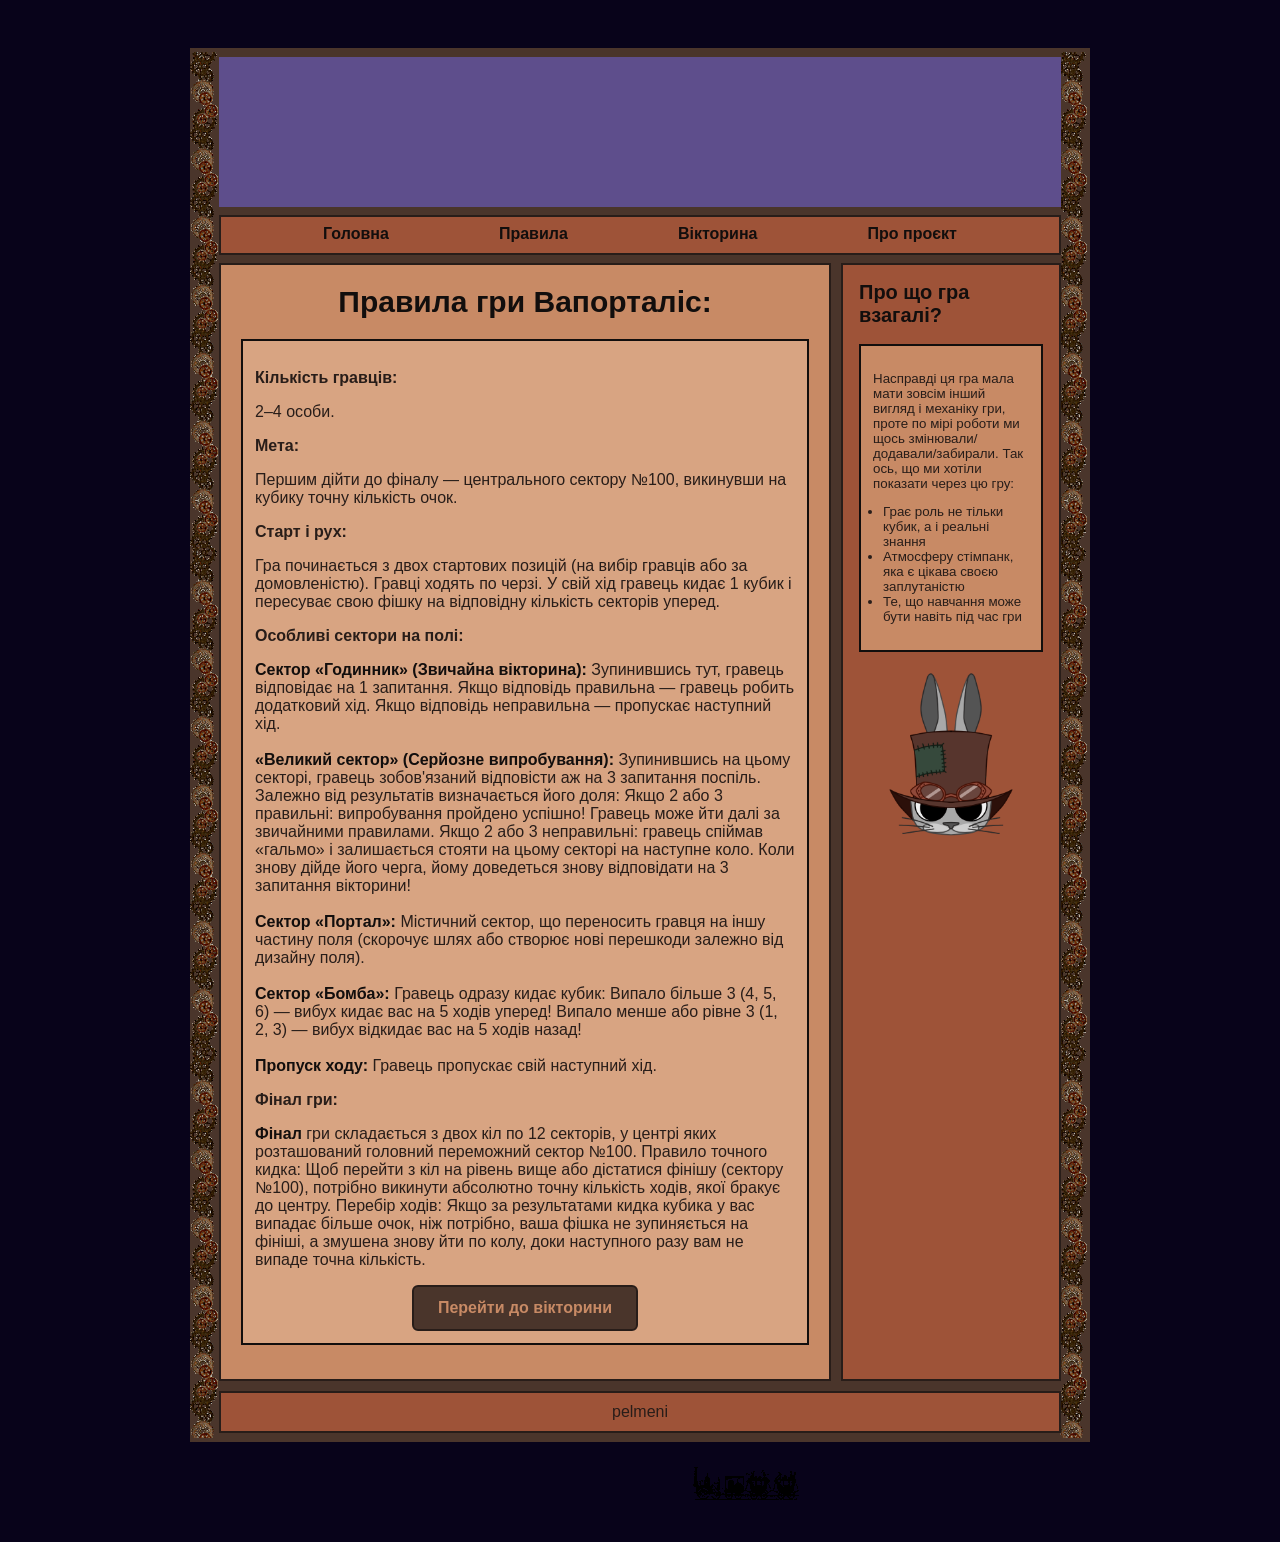
==== instr.html @ 7c3bfebd "Add files via upload" ====
<!DOCTYPE html>
<html>
    <head>
        <meta charset="UTF-8">
        <meta name="viewport" content="width=device-width, initial-scale=1.0">
        <title>Vaportalis</title>
        <link rel="stylesheet" href="style.css">
    </head>
    <body>
        <div id="container">
                <div id="headerArea">
                    <div id="header"></div>
                    <nav id="navbar">
                        <ul>
                            <li><a href="index.html">Головна</a></li>
                            <li><a href="instr.html">Правила</a></li>
                            <li><a href="quiz.html">Вікторина</a></li>
                            <li><a href="project.html">Про проєкт</a></li>
                        </ul>
                    </nav>
                </div>

                <div id="flex">
                    
                    <main>
                        <h1>Правила гри Вапорталіс:</h1>
                        <div class="boxx">
                            <p><strong>Кількість гравців:</strong></p><p>2–4 особи.</p>
                            <p><strong>Мета:</strong></p><p>Першим дійти до фіналу — центрального сектору №100, викинувши на кубику точну кількість очок.</p>
                            <p><strong>Старт і рух:</strong></p><p>Гра починається з двох стартових позицій (на вибір гравців або за домовленістю).
Гравці ходять по черзі. У свій хід гравець кидає 1 кубик і пересуває свою фішку на відповідну кількість секторів уперед.</p>
                            <p><strong>Особливі сектори на полі:</strong></p>
<p>
    <a class="hover-preview-link" tabindex="0">
        <span>Сектор «Годинник» (Звичайна вікторина):</span>
        <img src="clock.png" alt="Сектор Годинник" class="hover-preview-img">
    </a>
    Зупинившись тут, гравець відповідає на 1 запитання.
    Якщо відповідь правильна — гравець робить додатковий хід.
    Якщо відповідь неправильна — пропускає наступний хід.<br><br>

    <a class="hover-preview-link" tabindex="0">
        <span>«Великий сектор» (Серйозне випробування):</span>
        <img src="bigsect.png" alt="Великий сектор" class="hover-preview-img">
    </a>
    Зупинившись на цьому секторі, гравець зобов'язаний відповісти аж на 3 запитання поспіль. Залежно від результатів визначається його доля:
    Якщо 2 або 3 правильні: випробування пройдено успішно! Гравець може йти далі за звичайними правилами.
    Якщо 2 або 3 неправильні: гравець спіймав «гальмо» і залишається стояти на цьому секторі на наступне коло. Коли знову дійде його черга, йому доведеться знову відповідати на 3 запитання вікторини!<br><br>

    <a class="hover-preview-link" tabindex="0">
        <span>Сектор «Портал»:</span>
        <img src="portal.png" alt="Сектор Портал" class="hover-preview-img">
    </a>
    Містичний сектор, що переносить гравця на іншу частину поля (скорочує шлях або створює нові перешкоди залежно від дизайну поля).<br><br>

    <a class="hover-preview-link" tabindex="0">
        <span>Сектор «Бомба»:</span>
        <img src="bomba.png" alt="Сектор Бомба" class="hover-preview-img">
    </a>
    Гравець одразу кидає кубик:
    Випало більше 3 (4, 5, 6) — вибух кидає вас на 5 ходів уперед!
    Випало менше або рівне 3 (1, 2, 3) — вибух відкидає вас на 5 ходів назад!<br><br>

    <a class="hover-preview-link" tabindex="0">
        <span>Пропуск ходу:</span>
        <img src="prop.png" alt="Пропуск ходу" class="hover-preview-img">
    </a>
    Гравець пропускає свій наступний хід.
</p>
                        <p><strong>Фінал гри:</strong></p><p><a class="hover-preview-link" tabindex="0">
        <span>Фінал</span>
        <img src="final.png" alt="Фінал" class="hover-preview-img">
    </a> гри складається з двох кіл по 12 секторів, у центрі яких розташований головний переможний сектор №100.
Правило точного кидка: Щоб перейти з кіл на рівень вище або дістатися фінішу (сектору №100), потрібно викинути абсолютно точну кількість ходів, якої бракує до центру.
Перебір ходів: Якщо за результатами кидка кубика у вас випадає більше очок, ніж потрібно, ваша фішка не зупиняється на фініші, а змушена знову йти по колу, доки наступного разу вам не випаде точна кількість.</p>
                        <div id="butwrapper">
                            <a href="quiz.html" class="btn-game">Перейти до вікторини</a>
                        </div>
                        </div>
                    </main>
                <aside id="rightSidebar"><h2>Про що гра взагалі?</h2>
                <div class="box">
                    <p>Насправді ця гра мала мати зовсім інший вигляд і механіку гри, проте по мірі роботи ми щось змінювали/додавали/забирали. Так ось, що ми хотіли показати через цю гру:</p>
                    <ul style="padding-left:10px;">
                        <li>Грає роль не тільки кубик, а і реальні знання</li>
                        <li>Атмосферу стімпанк, яка є цікава своєю заплутаністю</li>
                        <li>Те, що навчання може бути навіть під час гри</li>
                    </ul>
                </div>
                <div class="bunny-mascot" tabindex="0" aria-label="Стімпанк-заєць">
                    <img src="prostz.png" alt="Заєць у циліндрі" class="bunny-img bunny-normal">
                     <img src="starz.png" alt="Заєць підмигує" class="bunny-img bunny-wink">
                </div>
                
                </aside></div>
                <footer id="footer">pelmeni</footer>
            </div>
            <div class="train-bar">
                <img src="victorian-train-glittergfx.gif" alt="Вікторіанський поїзд" class="train-img">
            </div>          
    </body>
</html>
---- style.css ----
:root {
    --header-image: url('https://www.leonardodavinci.net/assets/img/works/landscape-drawing-for-santa-maria-della-neve.jpg');
    --body-bg-image: url('https://img.glittergfx.com/backgrounds/abstract/5NzY-brown-fancy-background.jpg');
    --content: #43256E;
}

@font-face {
    font-family: Nunito;
    src: url('https://sadhost.neocities.org/fonts/Nunito-Regular.ttf');
}

@font-face {
    font-family: Nunito;
    src: url('https://sadhost.neocities.org/fonts/Nunito-Bold.ttf');
    font-weight: bold;
}

@font-face {
    font-family: Nunito;
    src: url('https://sadhost.neocities.org/fonts/Nunito-Italic.ttf');
    font-style: italic;
}

@font-face {
    font-family: Nunito;
    src: url('https://sadhost.neocities.org/fonts/Nunito-BoldItalic.ttf');
    font-style: italic;
    font-weight: bold;
}

/* ВИПРАВЛЕНО: було "-", має бути "*" */
*, *::before, *::after {
    box-sizing: border-box;
}

body {
    font-family: 'Nunito', sans-serif;
    margin: 0;
    padding: 24px 12px; 
    background-color: #08031A;
    background-size: 65px;
    color: #281D19;
    background-image: var(--body-bg-image);
}
body {
  cursor: url('cursorr.png') 0 0, auto;
}
a, button {
  cursor: url('pointerr.png') 0 0, pointer;
}
#container {
    max-width: 900px;
    margin: 24px auto; 
    border-top: 4px solid #4A352B;
    border-bottom: 4px solid #4A352B;
    border-left: 24px solid transparent;
    border-right: 24px solid transparent;
    padding: 5px;
    background-color: #4A352B;
    background-image:
        url('ezgif-6abb642a9d374ebf.gif'),
        url('ezgif-6abb642a9d374ebf.gif');
    background-position:
        left top,
        right top;
    background-repeat:
        repeat-y,
        repeat-y;
    background-origin: border-box;
}
.hover-preview-link {
    position: relative;
}

.hover-preview-img {
    display: block;
    position: fixed; /* тримається поверх сторінки, навіть якщо блок вузький */
    right: 24px;
    bottom: 24px;
    max-width: 260px;
    max-height: 200px;
    width: auto;
    height: auto;
    border: 3px solid #281D19;
    border-radius: 6px;
    box-shadow: 0 8px 24px rgba(0, 0, 0, 0.55);
    background-color: #4A352B;
    opacity: 0;
    visibility: hidden;
    pointer-events: none; 
    transform: translateY(8px);
    transition: opacity 0.2s ease, transform 0.2s ease, visibility 0.2s ease;
    z-index: 9999;
}

.hover-preview-link:hover .hover-preview-img {
    opacity: 1;
    visibility: visible;
    transform: translateY(0);
}

main a:not(.btn-game) {
    color: #120E0D;
    font-weight: bold;
    text-decoration: none;
}

#container main a.hover-preview-link:hover span {
    color: #4A352B;
    text-decoration: underline;
}
#container a:not(.btn-game) {
    color: #120E0D;
    font-weight: bold;
}

#container a:not(.btn-game):hover {
    color: #C88A65;
    text-decoration: underline;
}

#header {
    width: 100%;
    background-color: #5e4e8c;
    height: 150px;
    background-image: var(--header-image);
    background-size: cover;
    background-position: center;
}
.train-bar {
    max-width: 900px;
    margin: 12px auto; /* відступ зверху/знизу та центрування по ширині контейнера */
    text-align: center;
}

.train-img {
    display: inline-block;
    max-width: 100%;
    height: auto;
    image-rendering: pixelated; /* зберігає чіткий ретро/піксельний вигляд */
}

/* navigation section */
#navbar {
    min-height: 40px;
    background-color: #9E5338;
    width: 100%;
    margin-top: 8px; /* Відступ зверху від хедера */
    margin-bottom: 8px; /* Відступ знизу до основного блоку */
    border: 2px solid #281D19;
}

#navbar ul {
    display: flex;
    padding: 8px 0;
    margin: 0;
    list-style-type: none;
    justify-content: space-evenly;
    align-items: center;
}

#navbar li a {
    color: #120E0D;
    font-weight: 800;
    text-decoration: none;
    padding: 4px 8px;
}

#navbar li a:hover {
    color: #C88A65;
    text-decoration: underline;
}

#flex {
    display: flex;
    gap: 10px; /* Відступ між головним блоком і сайдбаром */
}

#butwrapper {
    display: flex;
    justify-content: center;
    align-items: center;
    margin-top: 16px;
}

aside {
    background-color: #9E5338;
    width: 220px;
    padding: 16px; /* Відступ усередині сайдбара */
    font-size: smaller;
    border: 2px solid #281D19;
}

main {
    background-color: #C88A65;
    flex: 1;
    padding: 20px; /* Відступ тексту від країв головного блока */
    order: 2;
    border: 2px solid #281D19;
    min-width: 0;
}

#leftSidebar {
    order: 1;
}

#rightSidebar {
    order: 3;
}

footer {
    background-color: #9E5338;
    width: 100%;
    min-height: 40px;
    padding: 10px;
    margin-top: 10px; /* Відступ над футером */
    text-align: center;
    border: 2px solid #281D19;
}

h1,
h2,
h3 {
    color: #120E0D;
    margin-top: 0;
}

h1 {
    font-size: 30px;
    text-align: center;
}

strong {
    color: #281D19;
}

.box {
    background-color: #C88A65;
    border: 2px solid #120E0D;
    padding: 12px; /* Внутрішній відступ усередині боксу */
    margin-bottom: 14px; /* Відступ знизу від боксу */
}
.boxx {
    background-color: #D8A482;
    border: 2px solid #120E0D;
    padding: 12px; /* Внутрішній відступ усередині боксу */
    margin-bottom: 14px; 
    margin-top: 14px;
}

#topBar {
    width: 100%;
    height: 30px;
    padding: 10px;
    font-size: smaller;
    background-color: #13092D;
}

/* Кнопка-посилання на іншу сторінку */
.btn-game {
    display: inline-block;
    padding: 12px 24px;
    background-color: #4A352B;
    color: #C88A65;
    font-weight: 800;
    text-decoration: none;
    border-radius: 6px;
    border: 2px solid #281D19;
    transition: transform 0.15s ease, background-color 0.2s ease, color 0.2s ease;
}

.btn-game:hover {
    background-color: #281D19;
    color: #C88A65;
    transform: translateY(-2px);
}
.bunny-mascot {
    position: relative;
    width: 170px;
    height: 170px;
    margin: 18px auto 0;
    cursor: pointer;
}

.bunny-img {
    position: absolute;
    inset: 0;
    width: 100%;
    height: 100%;
    object-fit: contain;
    transition: opacity 0.15s ease, transform 0.2s ease;
}

.bunny-normal {
    opacity: 1;
}

.bunny-wink {
    opacity: 0;
}

.bunny-mascot:hover .bunny-normal,
.bunny-mascot:focus .bunny-normal {
    opacity: 0;
}

.bunny-mascot:hover .bunny-wink,
.bunny-mascot:focus .bunny-wink {
    opacity: 1;
    transform: scale(1.04);
}
/* ================= СТИЛІ ДЛЯ ВІКТОРИНИ ================= */
.hidden {
    display: none !important;
}

/* Сітка для 7 кнопок категорій */
.categories-grid {
    display: grid;
    grid-template-columns: repeat(2, 1fr);
    gap: 12px;
    margin-top: 18px;
}

/* 7-ма кнопка красиво центрується на всю ширину знизу */
.categories-grid .cat-btn:last-child:nth-child(odd) {
    grid-column: 1 / -1;
}

.cat-btn {
    padding: 14px 16px;
    background-color: #4A352B;
    color: #F3DEC9;
    font-family: 'Nunito', sans-serif;
    font-size: 16px;
    font-weight: 800;
    border: 2px solid #281D19;
    border-radius: 6px;
    cursor: pointer;
    transition: transform 0.15s ease, background-color 0.2s ease, color 0.2s ease;
    text-align: center;
}

.cat-btn:hover {
    background-color: #9E5338;
    color: #120E0D;
    transform: translateY(-2px);
}

.quiz-top-bar {
    display: flex;
    justify-content: space-between;
    align-items: center;
    margin-bottom: 14px;
    gap: 10px;
}

.category-badge {
    background-color: #9E5338;
    color: #120E0D;
    font-weight: 800;
    padding: 5px 12px;
    border: 2px solid #281D19;
    border-radius: 4px;
    font-size: 14px;
}

.btn-small {
    background-color: #4A352B;
    color: #C88A65;
    font-family: 'Nunito', sans-serif;
    font-weight: 700;
    border: 2px solid #281D19;
    border-radius: 4px;
    padding: 5px 10px;
    cursor: pointer;
}

.btn-small:hover {
    background-color: #281D19;
}

.question-box {
    background-color: #D8A482;
    border: 2px solid #281D19;
    padding: 16px;
}

.question-text {
    font-size: 18px;
    font-weight: 800;
    color: #120E0D;
    margin: 0;
}

/* Варіанти відповідей */
.options-list {
    display: flex;
    flex-direction: column;
    gap: 10px;
    margin-top: 14px;
}

.option-btn {
    width: 100%;
    text-align: left;
    padding: 12px 16px;
    background-color: #4A352B;
    color: #F3DEC9;
    font-family: 'Nunito', sans-serif;
    font-size: 15px;
    font-weight: 700;
    border: 2px solid #281D19;
    border-radius: 6px;
    cursor: pointer;
    transition: background-color 0.15s ease, transform 0.1s ease;
}

.option-btn:hover:not(:disabled) {
    background-color: #281D19;
    transform: translateX(4px);
}

.option-btn:disabled {
    cursor: default;
}

/* Підсвітка правильної та неправильної відповіді */
.option-btn.correct {
    background-color: #2D6A4F !important;
    border-color: #1B4332 !important;
    color: #FFFFFF !important;
}

.option-btn.wrong {
    background-color: #9B2226 !important;
    border-color: #590D22 !important;
    color: #FFFFFF !important;
}

/* Блок пояснення */
.feedback-box {
    margin-top: 16px;
    padding: 14px;
    border: 2px solid #281D19;
    border-radius: 6px;
    background-color: #E6BEA3;
}

.feedback-box.is-correct {
    border-left: 8px solid #2D6A4F;
}

.feedback-box.is-wrong {
    border-left: 8px solid #9B2226;
}

.feedback-status {
    font-size: 17px;
    font-weight: 800;
    margin: 0 0 6px 0;
}

.feedback-box.is-correct .feedback-status {
    color: #1B4332;
}

.feedback-box.is-wrong .feedback-status {
    color: #780000;
}

.feedback-explanation {
    margin: 0;
    font-size: 15px;
    color: #120E0D;
    line-height: 1.45;
}

.quiz-controls {
    display: flex;
    justify-content: center;
    gap: 12px;
    margin-top: 18px;
    flex-wrap: wrap;
}

.quiz-controls .btn-game {
    font-family: 'Nunito', sans-serif;
    font-size: 15px;
    cursor: pointer;
}

.btn-secondary {
    background-color: #9E5338;
    color: #120E0D;
}

.btn-secondary:hover {
    background-color: #7A3E28;
    color: #F3DEC9;
}


@media only screen and (max-width: 600px) {
    .categories-grid {
        grid-template-columns: 1fr;
    }
}

@media only screen and (max-width: 800px) {
    #flex {
        flex-wrap: wrap;
    }

    aside {
        width: 100%;
    }

    main {
        order: 1;
    }

    #leftSidebar {
        order: 2;
    }

    #rightSidebar {
        order: 3;
    }

    #navbar ul {
        flex-wrap: wrap;
        gap: 6px;
    }
}
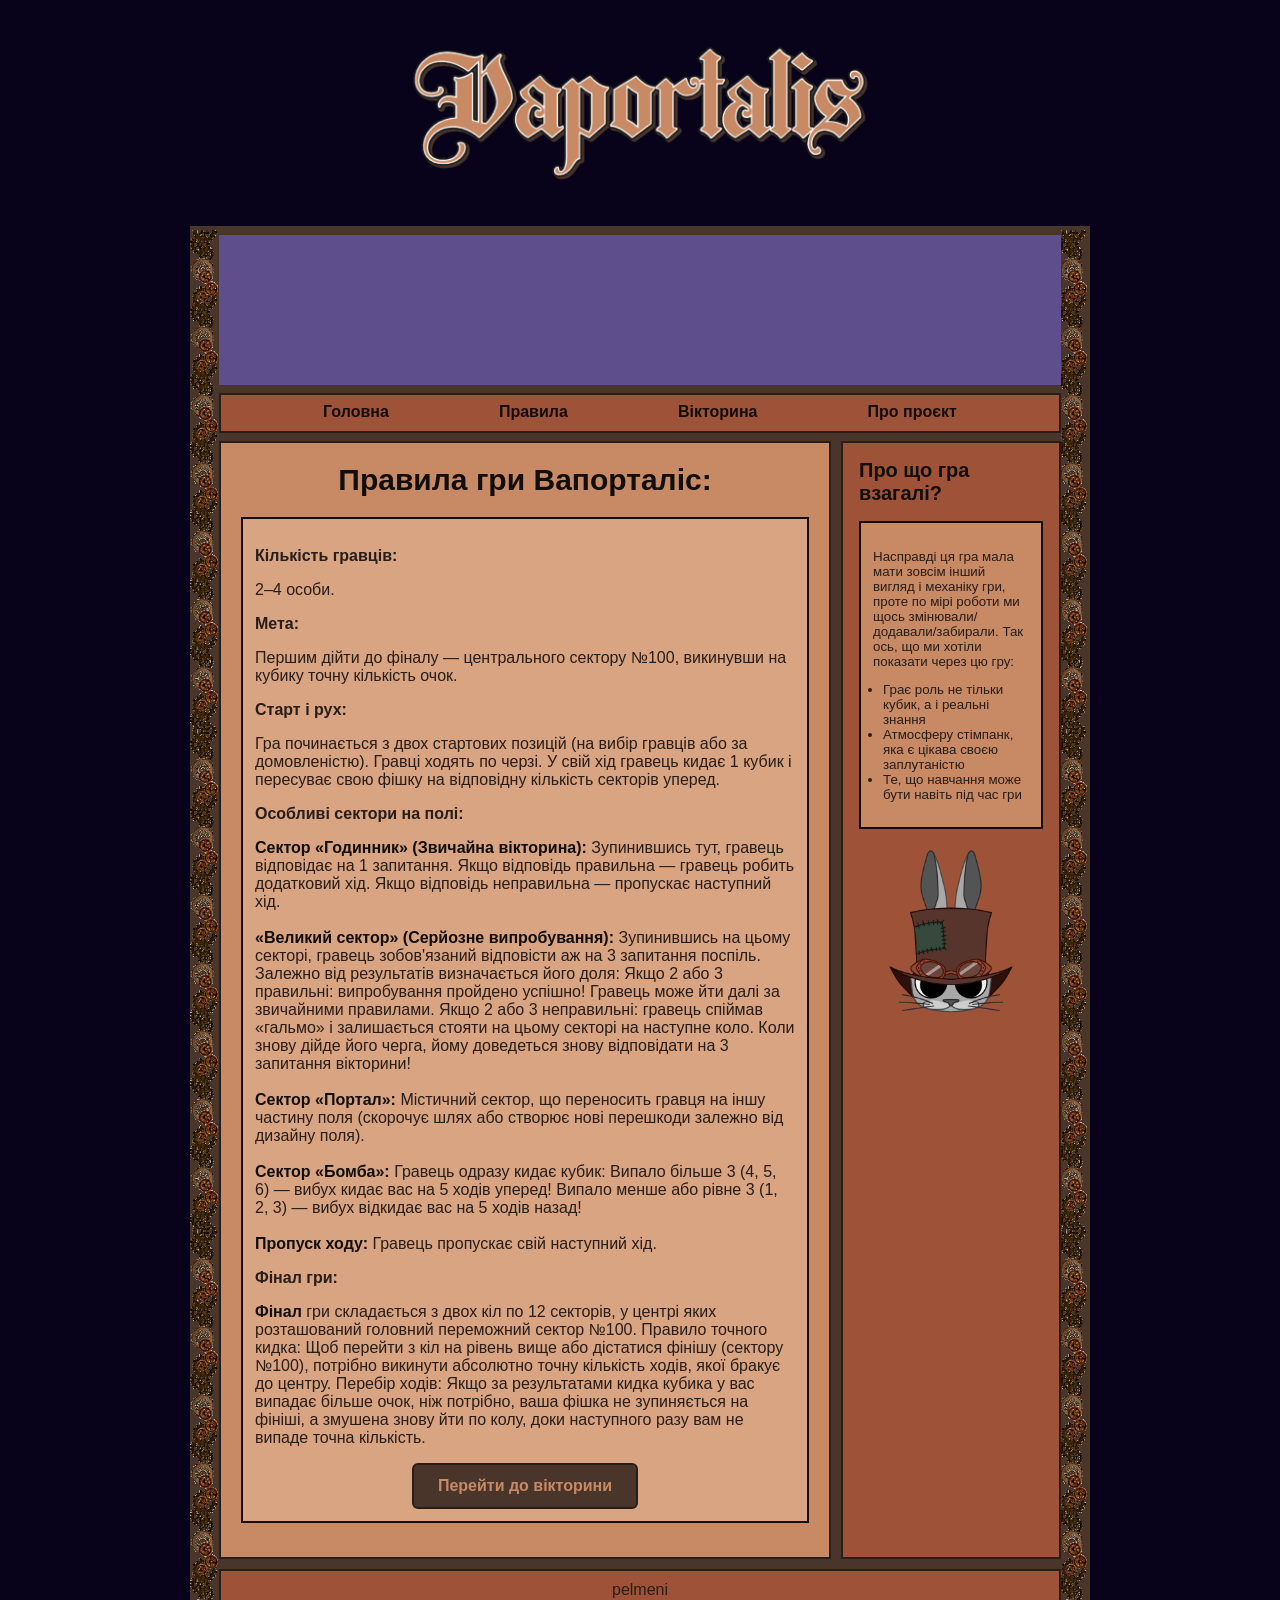
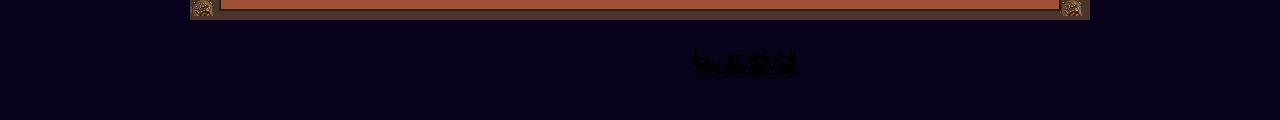
==== commit fda947c0: "Fix HTML structure and add logo image" ====
--- a/instr.html
+++ b/instr.html
@@ -7,6 +7,7 @@
         <link rel="stylesheet" href="style.css">
     </head>
     <body>
+        <img src="Vaporf.png" alt="лого" style="display: block; margin: 0 auto; width: 500px;">
         <div id="container">
                 <div id="headerArea">
                     <div id="header"></div>
@@ -99,4 +100,4 @@
                 <img src="victorian-train-glittergfx.gif" alt="Вікторіанський поїзд" class="train-img">
             </div>          
     </body>
-</html>+</html>
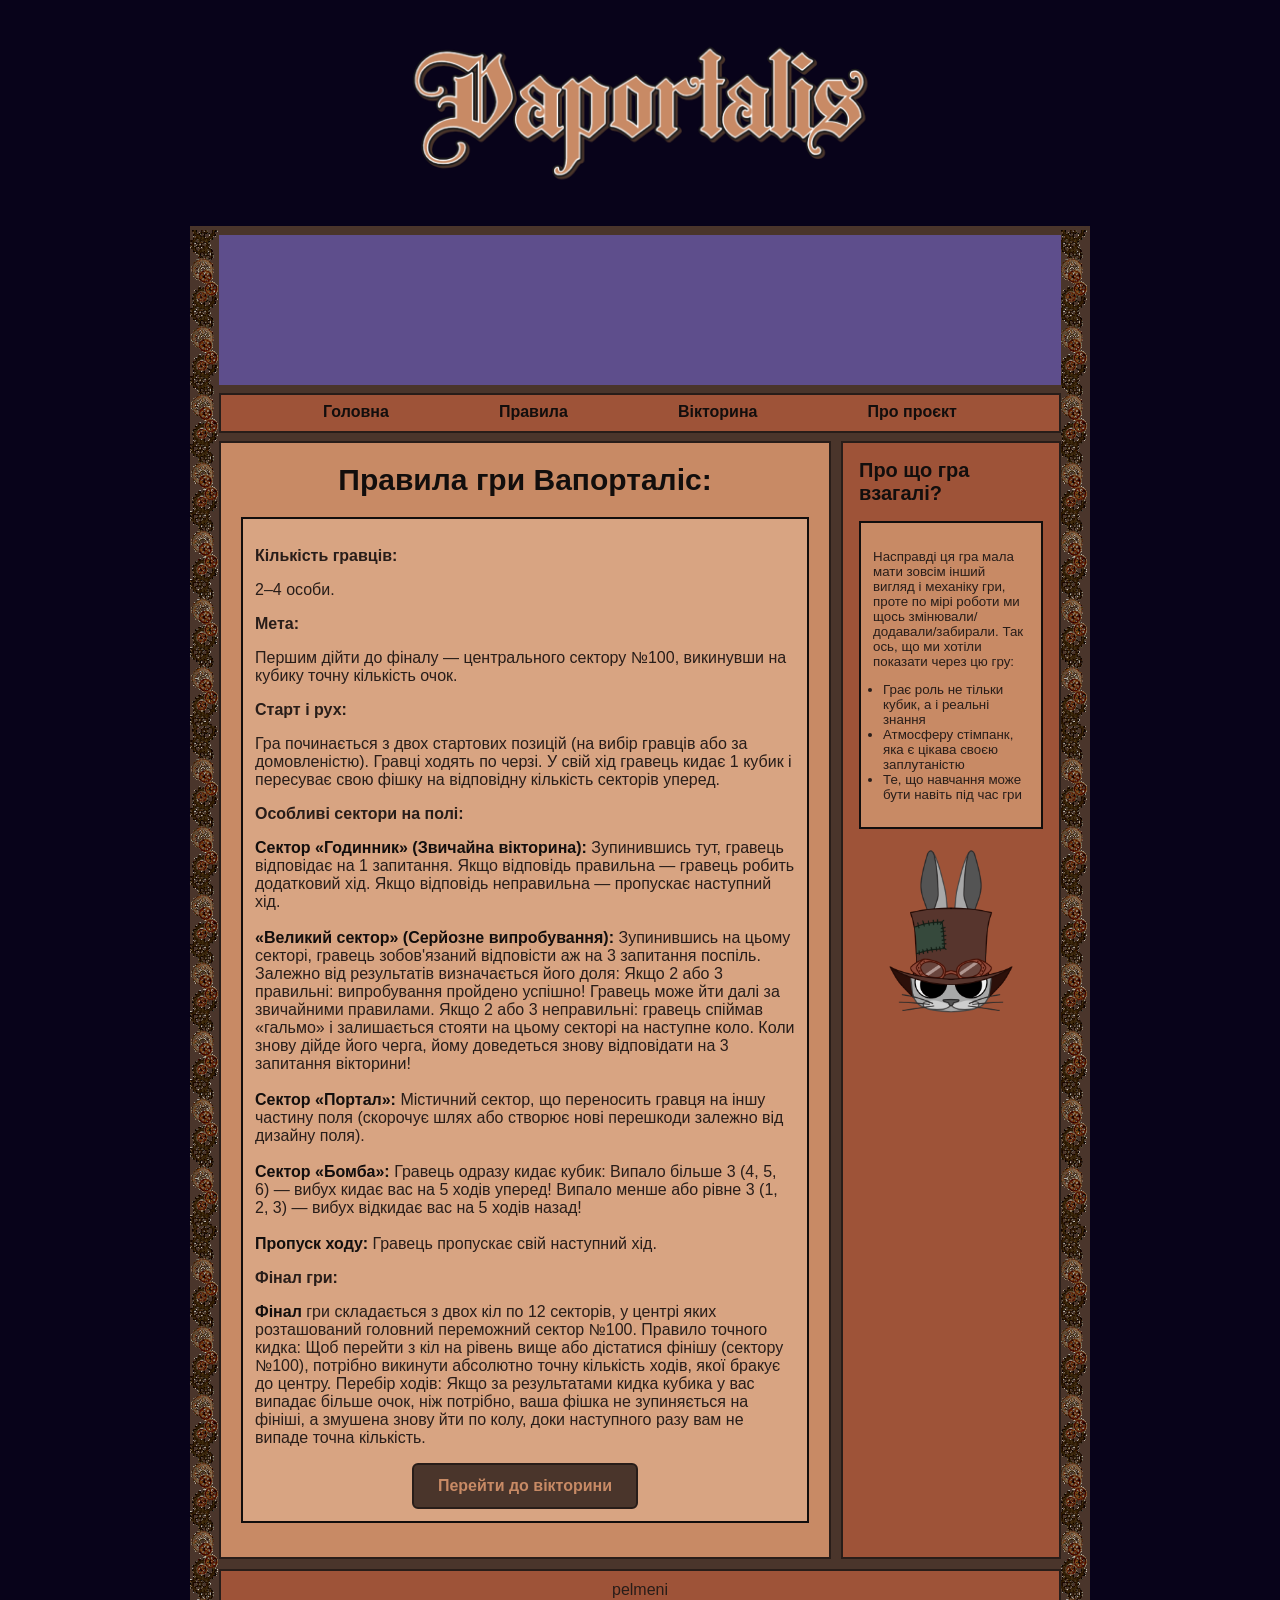
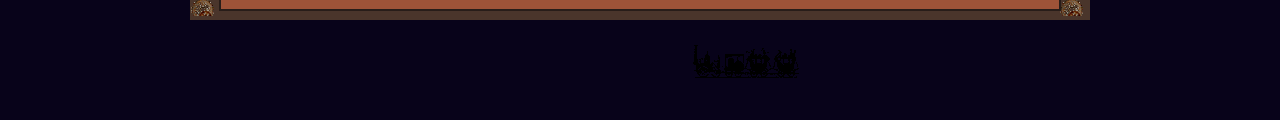
==== commit 4170fa9c: "Update instr.html" ====
--- a/instr.html
+++ b/instr.html
@@ -7,7 +7,7 @@
         <link rel="stylesheet" href="style.css">
     </head>
     <body>
-        <img src="Vaporf.png" alt="лого" style="display: block; margin: 0 auto; width: 500px;">
+        <img src="Vaporf.png" alt="лого" style="display: block; margin: 0 auto; width: 500px; max-width: 90%; height: auto">
         <div id="container">
                 <div id="headerArea">
                     <div id="header"></div>
